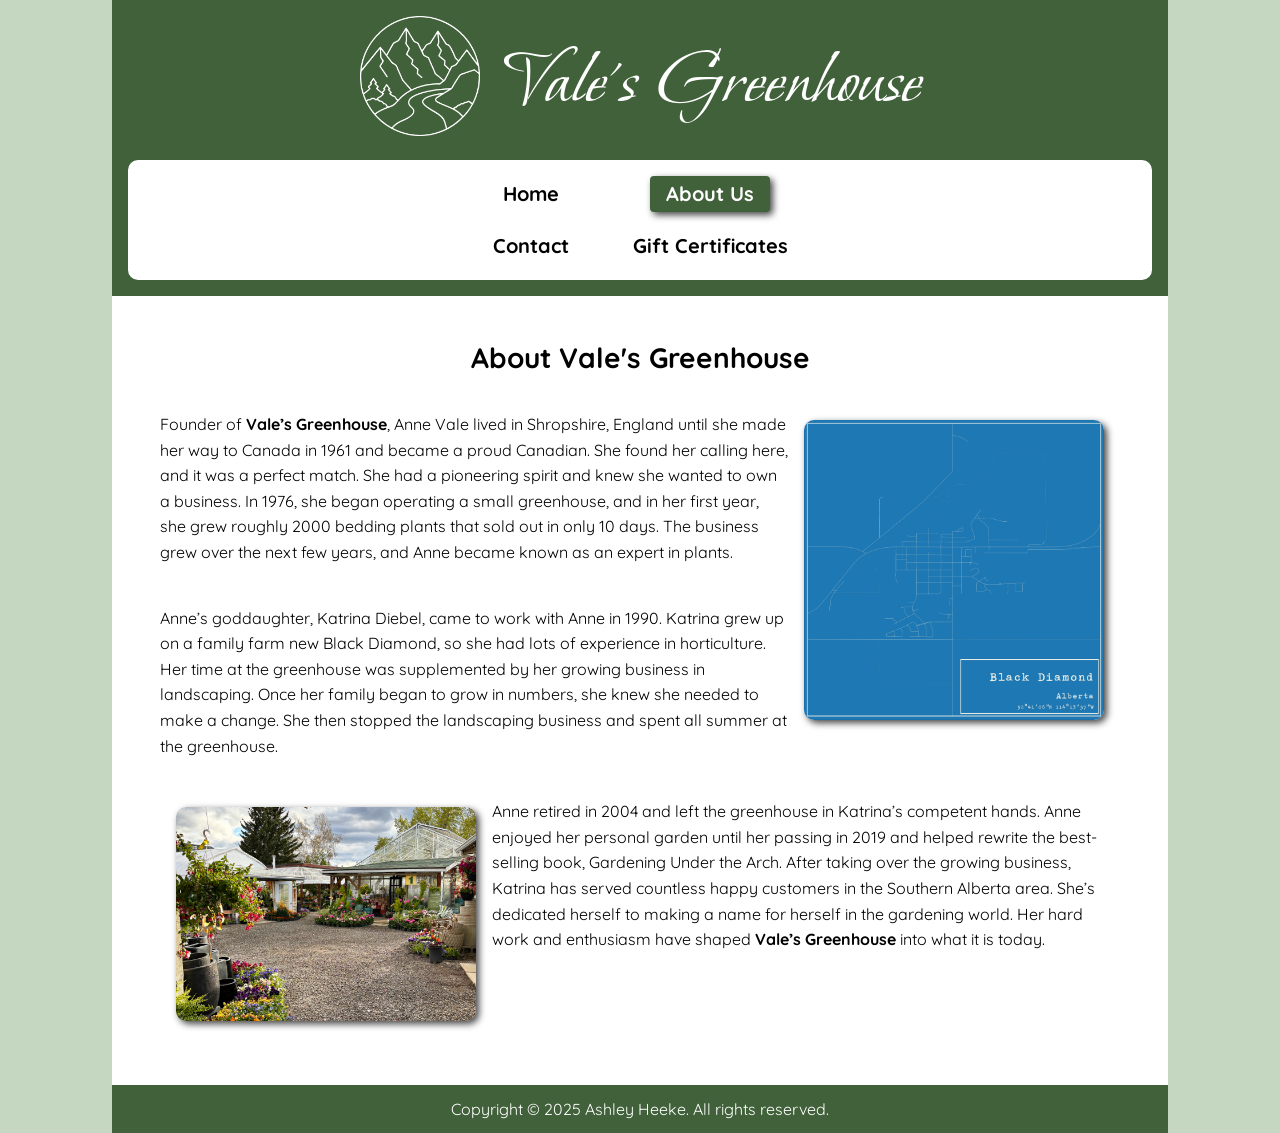
==== about.html @ b139847d "Add files via upload" ====
<!DOCTYPE html>
<html lang="en">
    <head>
        <meta charset="utf-8">
        <meta name="viewport" content="width=device-width, initial-scale=1">
        <meta name="description" content="Vale's Greenhouse has been a family-owned business since 1976!">
        <title>Vale's Greenhouse - About Us</title>
        <link rel="stylesheet" href="styles.css">
        <meta name="author" content="Ashley Heeke">
    </head>
    <body>
        <header>
            <div id="brand">
                <a href="index.html" id="logo"><img src="images/logo.png" alt="A circular logo containing mountains and trees with a river in the middle"></a>
                <h1>Vale's Greenhouse</h1>
            </div>
            <nav>
                <ul id="menu">
                    <li><a href=index.html>Home</a></li>
                    <li class="active"><a href=about.html>About Us</a></li>
                    <li><a href=contact.html>Contact</a></li>
                    <li><a href=gifts.html>Gift Certificates</a></li>
                </ul>
            </nav>
        </header>
        <main>
            <section id="about">
                <h2>About Vale's Greenhouse</h2>

                <img id="map" src="images/map.jpeg" alt="A decorative map of Black Diamond, Alberta, Canada">

                <p id="text1">Founder of <strong>Vale’s Greenhouse</strong>, Anne Vale lived in Shropshire, England until she made her way to Canada in 1961 and became a proud Canadian. She found her calling here, and it was a perfect match. She had a pioneering spirit and knew she wanted to own a business. In 1976, she began operating a small greenhouse, and in her first year, she grew roughly 2000 bedding plants that sold out in only 10 days. The business grew over the next few years, and Anne became known as an expert in plants.</p>

                <p id="text2">Anne’s goddaughter, Katrina Diebel, came to work with Anne in 1990. Katrina grew up on a family farm new Black Diamond, so she had lots of experience in horticulture. Her time at the greenhouse was supplemented by her growing business in landscaping. Once her family began to grow in numbers, she knew she needed to make a change. She then stopped the landscaping business and spent all summer at the greenhouse.</p>

                <img id="greenhouse" src="images/greenhouse.jpg" alt="A view of Vale's Greenhouse">

                <p id="text3">Anne retired in 2004 and left the greenhouse in Katrina’s competent hands. Anne enjoyed her personal garden until her passing in 2019 and helped rewrite the best-selling book, Gardening Under the Arch. After taking over the growing business, Katrina has served countless happy customers in the Southern Alberta area. She’s dedicated herself to making a name for herself in the gardening world. Her hard work and enthusiasm have shaped <strong>Vale’s Greenhouse</strong> into what it is today.</p>
            </section>
        </main>
        <footer>
            <p>Copyright &copy; 2025 Ashley Heeke. All rights reserved.</p>
        </footer>
    </body>
</html>
---- styles.css ----
/* ------------------- AUTHOR: Ashley Heeke ------------------------------- */
/* ------------------- IMPORTED FONTS ------------------------------------- */
@import url('https://fonts.googleapis.com/css2?family=Bonheur+Royale&family=Quicksand:wght@300..700&display=swap');

/*-------------------- CSS RESET ------------------------------------------ */
/* http://meyerweb.com/eric/tools/css/reset/ 
   v2.0 | 20110126
   License: none (public domain)
*/

html, body, div, span, applet, object, iframe,
h1, h2, h3, h4, h5, h6, p, blockquote, pre,
a, abbr, acronym, address, big, cite, code,
del, dfn, em, img, ins, kbd, q, s, samp,
small, strike, strong, sub, sup, tt, var,
b, u, i, center,
dl, dt, dd, ol, ul, li,
fieldset, form, label, legend,
table, caption, tbody, tfoot, thead, tr, th, td,
article, aside, canvas, details, embed, 
figure, figcaption, footer, header, hgroup, 
menu, nav, output, ruby, section, summary,
time, mark, audio, video {
	margin: 0;
	padding: 0;
	border: 0;
	font-size: 100%;
	font: inherit;
	vertical-align: baseline;
}
/* HTML5 display-role reset for older browsers */
article, aside, details, figcaption, figure, 
footer, header, hgroup, menu, nav, section {
	display: block;
}
body {
	line-height: 1;
}
ol, ul {
	list-style: none;
}
blockquote, q {
	quotes: none;
}
blockquote:before, blockquote:after,
q:before, q:after {
	content: '';
	content: none;
}
table {
	border-collapse: collapse;
	border-spacing: 0;
}

/* ------------------- ROOT VARIABLES ------------------------------------- */
:root {
    --dark-green: #41613A;
    --light-green: #C5D6C1;
    --black: #000;
    --white: #fff;
    --light-gray: #dee3df;
    --dark-gray: #454545;
    --red: #d6140d;
    --h1-font: "Bonheur Royale", cursive;
    --body-font: "Quicksand", sans-serif;
    font-size: 16px;
}

/* ------------------- GLOBAL STYLES (mobile first/small) ------------------*/
html {
    background-color: var(--light-green);
    background-image: url("https://www.transparenttextures.com/patterns/washi.png");
}

header {
    margin: auto;
    padding: 0;
    display: flex;
    flex-direction: column;
    align-items: center;
    text-align: center;
    padding: 1rem;
    max-width: 80%;
    background-color: var(--dark-green);
}

#brand {
    display: flex;
    flex-direction: column;
    align-items: center;
}

#logo img {
    max-width: 120px;
    height: auto;
    display: block;
    margin-bottom: 0.5rem;
}

h1 {
    margin: 1rem 0;
    color: var(--white);
    font-family: var(--h1-font);
    font-size: 4rem;
}

nav {
    margin-top: 0.5rem;
    width: 100%;
    background-color: var(--white);
    font-family: var(--body-font);
    border-radius: 10px;
}

#menu {
    display: flex;
    flex-direction: column;
    justify-content: center;
    gap: 1.5rem;
    margin: 0;
    padding: 1rem 0;
}

#menu li a {
    color: black;
    text-decoration: none;
    font-size: 20px;
    font-weight: bold;
    padding: 0.5rem 1rem;
    transition: 0.3s ease;
}

#menu li a:hover, #menu li.active a {
    color: var(--white);
    background-color: var(--dark-green);
    border-radius: 4px;
    box-shadow: 3px 3px 7px var(--dark-gray);
}

main {
    margin: auto;
    padding: 0;
    display: flex;
    flex-direction: column;
    justify-content: center;
    background-color: var(--white);
    max-width: 80%;
    padding: 1rem;
    font-family: var(--body-font);
}

h2 {
    font-size: 1.75rem;
    font-weight: bold;
}

#home p, #about p {
    line-height: 1.6;
    padding: 0.5rem 0;
}

footer {
    text-align: center;
    margin: auto;
    padding: 1rem;
    max-width: 80%;
    background-color: var(--dark-green);
    color: var(--white);
    font-family: var(--body-font);
}

/* ------------------- Home Page Styles ------------------------------------*/
#slideshow {
    width: 100%;
    margin: auto;
}

#slideshow img, #about img, #gift img {
    width: 100%;
    height: auto;
    display: block;
    border-radius: 10px;
    box-shadow: 3px 3px 7px var(--dark-gray);
}

strong {
    font-weight: bold;
}

#description {
    width: 100%;
    margin: auto;
}

#description h2 {
    padding: 1rem 0 0;
}

#weather {
    display: flex;
    flex-direction: column;
    align-items: center;
    margin: 2rem auto;
    padding: 1rem 0;
    border: 1px solid black;
    border-radius: 8px;
}

#weather h2 {
    margin-bottom: 0.5rem;
}

#weather img {
    width: 100px;
    height: auto;
    margin-bottom: 1rem;
}

#weather dl {
	padding-left: 2rem;
	display: grid;
	grid-template-columns: 1fr 5fr;
	gap: 1rem;
}

#weather dt {
	font-weight: bold;
	text-align: right;
}

#weather dl {
	grid-template-columns: 1fr 1fr;
	width: fit-content;
	margin: 0 auto;
	font-size: 1.1rem;
}

/* ------------------- About Us Styles -------------------------------------*/
#about h2 {
    margin-bottom: 1rem;
}

/* ------------------- Contact Styles --------------------------------------*/
#contact h2 {
    text-align: center;
}

#form {
    margin: 1rem;
}

#contact-form {
    display: flex;
    flex-direction: column;
}

.error-mess {
    display: none;
    color: var(--red);
    font-weight: bold;
    margin: 0.5rem 0;
}

.errorInput {
    border: 1.5px solid var(--red);
}

.hidden {
    display: none;
}

input, select {
    margin: 0 auto;
    font-size: 1rem;
}

input:focus, button:focus {
    outline: 2px solid var(--red);
}

fieldset {
    display: grid;
    grid-template-columns: 1fr 3fr;
    gap: 0.5rem;
    align-items: center;
    margin-top: 1rem;
}

fieldset label {
    margin: 0;
}

fieldset legend {
    margin: 1rem 0;
}

input[type="radio"] {
    box-shadow: none;
    height: 2rem;
}

button, input[type=submit] {
    display: block;
    margin: 1rem auto;
    background-color: var(--dark-green);
    border: none;
    color: var(--white);
    padding: 0.75rem;
    font-size: 1rem;
    box-shadow:3px 3px 7px var(--dark-gray);
    font-weight: bold;
    width: 320px;
}

form {
    width: 100%;
    max-width: 300px;
    margin: auto;
    font-size: 1rem;
}

input {
    display: block;
    margin: 0.25em auto;
    width: 100%;
}

input, textarea, select {
    display: block;
    padding: 0.5rem;
    border: 1px solid var(--light-gray);
    border-radius: 5px;
    box-shadow:3px 3px 7px var(--dark-gray);
    font-size: 1rem;
}

label {
    display: inline-block;
    margin: 1rem 0 0 0;
    font-size: 1rem;
}

form span {
    color: var(--red);
}

#thank-you {
    visibility: hidden;
    opacity: 0;
    transition: visibility 0s, opacity 0.5s ease-in-out;
    font-size: 1rem;
    font-weight: bold;
    color: var(--red);
    text-align: center;
    min-height: 4rem;
}

#info {
    margin: auto;
    padding: 2rem;
    border-radius: 8px;
    background-color: var(--light-gray);
    width: 100%;
    max-width: 100%;
    box-sizing: border-box;
    box-shadow: 3px 3px 7px var(--dark-gray);
}

#info h3 {
    margin-top: 1.5rem;
    font-size: 1.1rem;
    border-bottom: 1px solid var(--dark-green);
    font-weight: bold;
}

#info a {
    color: var(--dark-green);
    text-decoration: none;
    display: inline-block;
    margin-top: 0.5rem;
    line-height: 1.6;
}

#info a:hover {
    text-decoration: underline;
}

#info p {
    margin: 0.5rem 0 1rem;
    line-height: 1.6;
}

#hrs {
    margin: auto;
    padding: 2rem;
    border-radius: 8px;
    background-color: var(--light-gray);
    width: 100%;
    max-width: 100%;
    box-sizing: border-box;
    box-shadow: 3px 3px 7px var(--dark-gray);
}

#hrs h2 {
    margin-bottom: 2rem;
}

.month {
    margin-bottom: 0.5rem;
    padding: 0.5rem;
    border-left: 4px solid var(--dark-green);

}

.month h3 {
    margin: 0 0 0.5rem;
    font-weight: bold;
    font-size: 1.1rem;
}

.month p {
    line-height: 1.6;
}

.month em {
    font-style: italic;
}

/* ------------------- Gift Page Styles ------------------------------------*/
#gift {
    display: grid;
    grid-template-columns: 1fr;
    gap: 2rem;
    margin: auto;
}

#gift-info {
    background-color: var(--light-gray);
    padding: 2rem;
    border-radius: 10px;
    box-shadow: 3px 3px 7px var(--dark-gray);
}

#gift-info h2 {
    text-align: center;
    margin-bottom: 1rem;
}

#gift-info p {
    margin: 1rem 0;
    font-size: 1.1rem;
    line-height: 1.6;
}

#gift-info ul {
    margin-top: 1rem;
    padding-left: 1.5rem;
}

#gift-info li {
    margin-bottom: 0.5rem;
    font-size: 1rem;
    font-style: italic;
    line-height: 1.6;
}

#gift-example {
    display: flex;
    flex-wrap: wrap;
    justify-content: center;
    gap: 1rem;
}

#gift-example img {
    width: 100%;
    max-width: 550px;
    height: auto;
}

/*-------------------- MEDIA QUERY (medium) --------------------------------*/
@media (min-width: 880px) {
    #brand {
        flex-direction: row;
        gap: 1.5rem;
        text-align: left;
    }

    h1 {
        font-size: 5rem;
        margin: 0;
    }

    #logo img {
        margin-bottom: 1rem;
    }

    #menu {
        display: grid;
        grid-template-columns: repeat(2, auto);
        justify-content: center;
        gap: 1rem 2rem;
    }
    
    #menu li a {
        display: inline-block;
    }

    #info {
        width: 100%;
        max-width: 300px;
    }

    #hours {
        display: flex;
        flex-wrap: wrap;
        gap: 1rem;
    }

    .month {
        flex: 1 1 calc(33.333% - 0.67rem);
        box-sizing: border-box;
    }

    #contact-div {
        display: grid;
        grid-template-columns: 1fr 1fr;
    }

    #about {
        margin: 0 auto;
        padding: 2rem;
    }

    #about h2 {
        text-align: center;
        margin-bottom: 2rem;
    }

    #about img {
        max-width: 300px;
        width: 100%;
        height: auto;
        display: block;
        margin: 1rem;
    }

    #map {
        float: right;
    }

    #greenhouse {
        float: left;
    }

    #about p {
        margin-bottom: 1.5rem;
        overflow: hidden;
    }

    #content-pair {
        display: flex;
        gap: 2rem;
        align-items: flex-start;
    }

    #description, #weather {
        flex: 1;
    }
}

/*-------------------- MEDIA QUERY (large) -------------------------------- */
@media (min-width: 1300px) {
    main, header, footer {
        max-width: 70%;
    }
    
    #menu {
        display: flex;
        flex-direction: row;
    }

    #info {
        max-width: 400px;
    }

    #hours {
        flex-direction: row;
        overflow-x: auto;
    }

    .month {
        min-width: 0;
    }
}
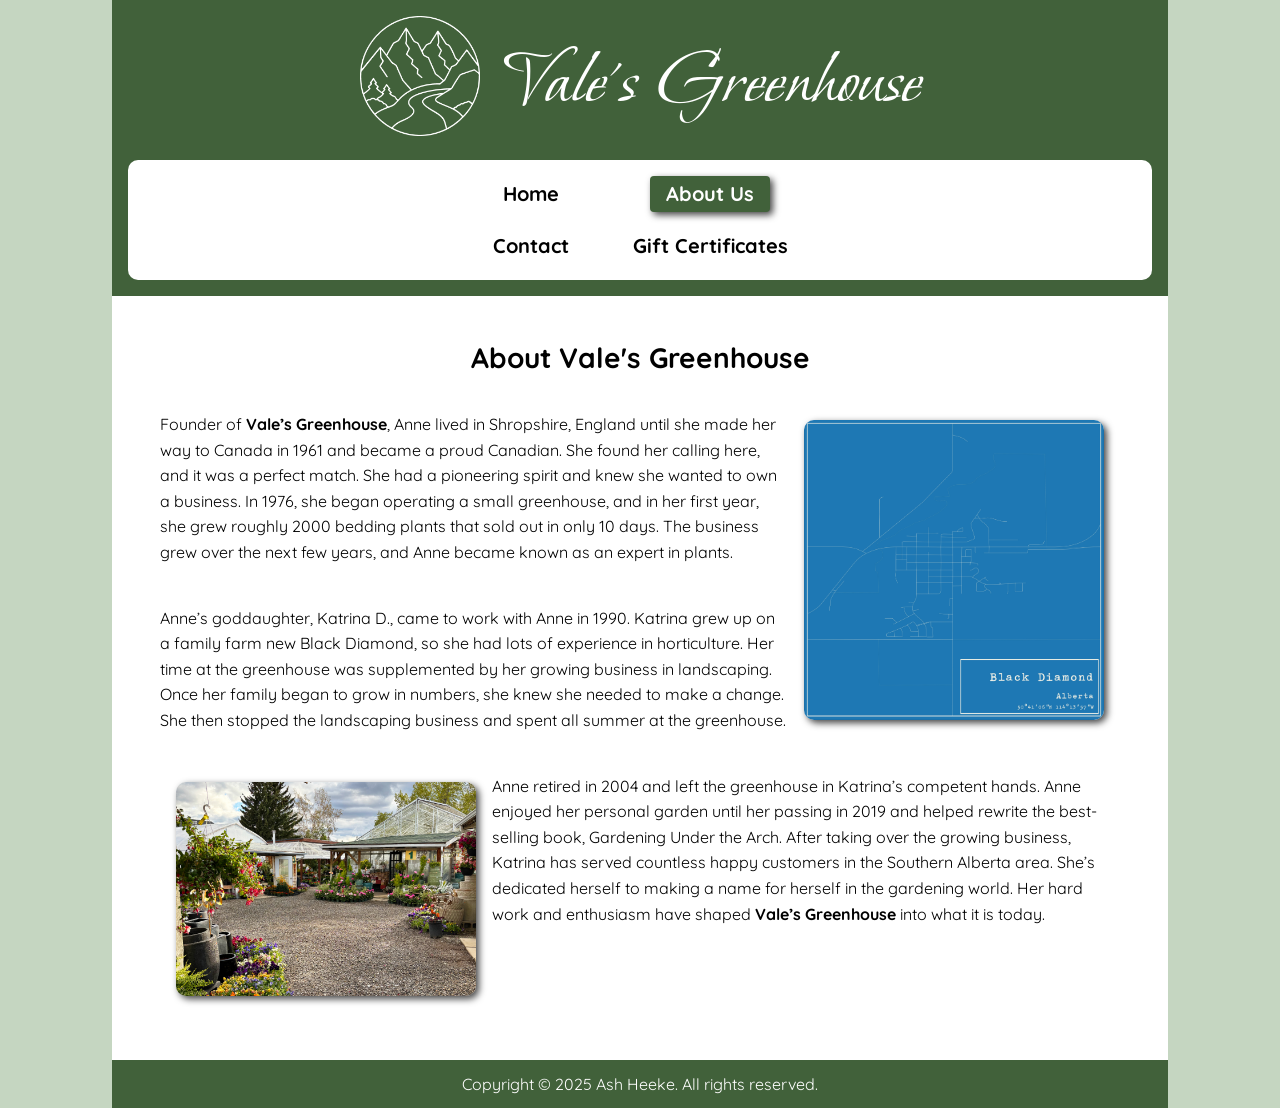
==== commit 9ac56814: "about" ====
--- a/about.html
+++ b/about.html
@@ -29,9 +29,9 @@
 
                 <img id="map" src="images/map.jpeg" alt="A decorative map of Black Diamond, Alberta, Canada">
 
-                <p id="text1">Founder of <strong>Vale’s Greenhouse</strong>, Anne Vale lived in Shropshire, England until she made her way to Canada in 1961 and became a proud Canadian. She found her calling here, and it was a perfect match. She had a pioneering spirit and knew she wanted to own a business. In 1976, she began operating a small greenhouse, and in her first year, she grew roughly 2000 bedding plants that sold out in only 10 days. The business grew over the next few years, and Anne became known as an expert in plants.</p>
+                <p id="text1">Founder of <strong>Vale’s Greenhouse</strong>, Anne lived in Shropshire, England until she made her way to Canada in 1961 and became a proud Canadian. She found her calling here, and it was a perfect match. She had a pioneering spirit and knew she wanted to own a business. In 1976, she began operating a small greenhouse, and in her first year, she grew roughly 2000 bedding plants that sold out in only 10 days. The business grew over the next few years, and Anne became known as an expert in plants.</p>
 
-                <p id="text2">Anne’s goddaughter, Katrina Diebel, came to work with Anne in 1990. Katrina grew up on a family farm new Black Diamond, so she had lots of experience in horticulture. Her time at the greenhouse was supplemented by her growing business in landscaping. Once her family began to grow in numbers, she knew she needed to make a change. She then stopped the landscaping business and spent all summer at the greenhouse.</p>
+                <p id="text2">Anne’s goddaughter, Katrina D., came to work with Anne in 1990. Katrina grew up on a family farm new Black Diamond, so she had lots of experience in horticulture. Her time at the greenhouse was supplemented by her growing business in landscaping. Once her family began to grow in numbers, she knew she needed to make a change. She then stopped the landscaping business and spent all summer at the greenhouse.</p>
 
                 <img id="greenhouse" src="images/greenhouse.jpg" alt="A view of Vale's Greenhouse">
 
@@ -39,7 +39,7 @@
             </section>
         </main>
         <footer>
-            <p>Copyright &copy; 2025 Ashley Heeke. All rights reserved.</p>
+            <p>Copyright &copy; 2025 Ash Heeke. All rights reserved.</p>
         </footer>
     </body>
 </html>
